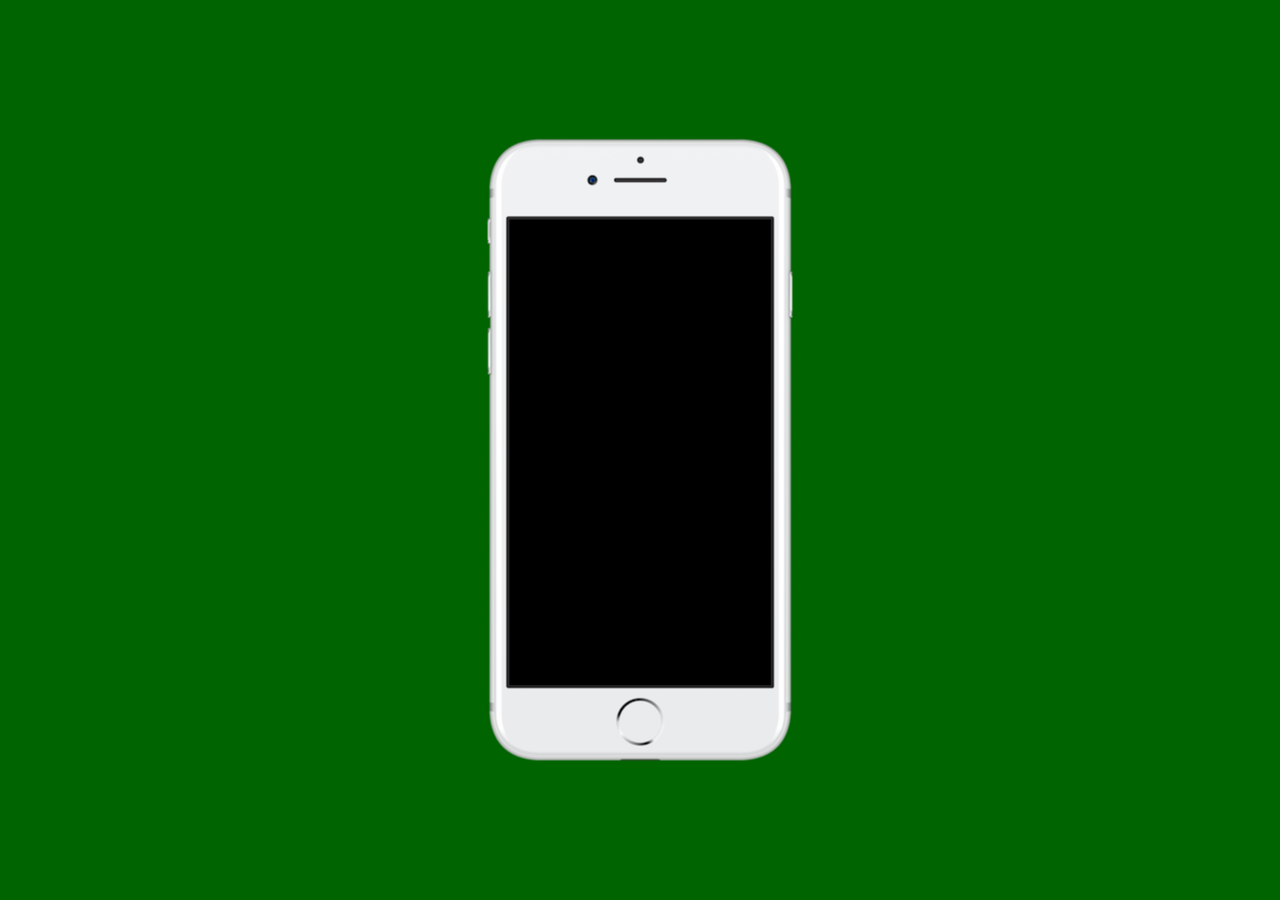
==== index.html @ d4513969 "Criando tela Principal" ====
<!DOCTYPE html>
<html lang="en">
<head>
    <meta charset="UTF-8">
    <meta name="viewport" content="width=device-width, initial-scale=1.0">
    <link rel="stylesheet" href="./imagens/favicon.ico">
    <link rel="stylesheet" href="./estilos/style.css">
    <title>Redes Sociais</title>
</head>
<body>
    <main>
        <section id="telefone">

        </section>
        <section id="redes-sociais">

        </section>
    </main>
    
</body>
</html>
---- estilos/style.css ----
@charset "UTF-8";


*{
    margin: 0px;
    padding: 0px;
}

html, body{
    width: 100vw;
    height: 100vh;
    font-family: Arial, Helvetica, sans-serif;
    background-color: black;
}

main{    
    width: 100vw;
    height: 100vh;
    background-color: darkgreen;
}

section#telefone{
    position: relative;
    top: 50%;
    left: 50%;

    transform: translate(-50%, -50%);

    width: 311px;
    height: 627px;    
    background: url("../imagens/frame-iphone.png")no-repeat top center;
}
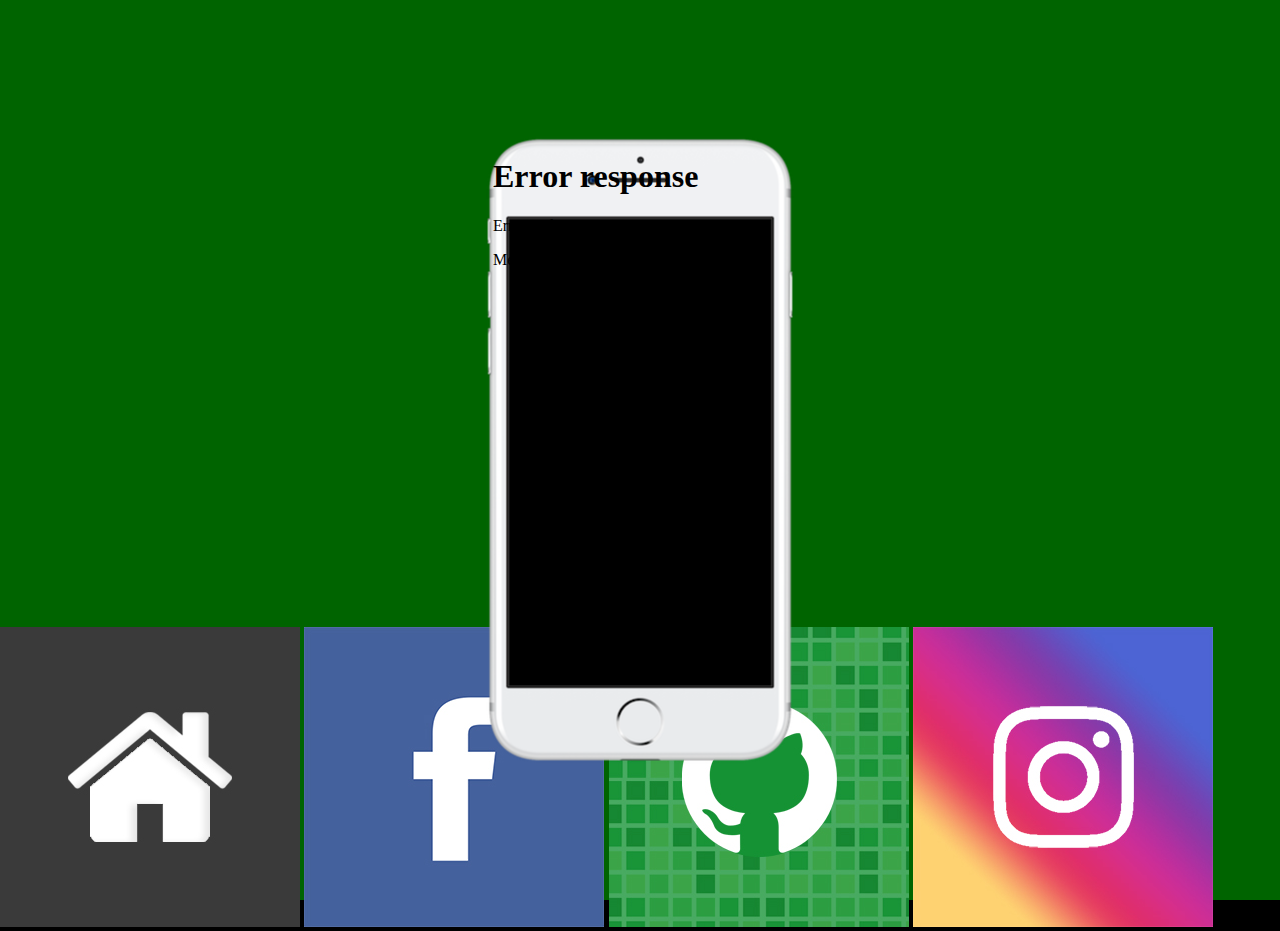
==== commit 25cfdd9f: "." ====
--- a/index.html
+++ b/index.html
@@ -1,5 +1,5 @@
 <!DOCTYPE html>
-<html lang="en">
+<html lang="pt-br">
 <head>
     <meta charset="UTF-8">
     <meta name="viewport" content="width=device-width, initial-scale=1.0">
@@ -10,10 +10,14 @@
 <body>
     <main>
         <section id="telefone">
+            <iframe src="home.html" frameborder="0" name="tela" id="tela">Seu navegador não é compatível com esse recurso </iframe>
+        </section>
 
-        </section>
         <section id="redes-sociais">
-
+            <a href="home.html" target=tela><img src="imagens/logo-home.jpg" alt="logo-home"></a>
+            <a href="facebook.html" target="tela"><img src="imagens/logo-facebook.jpg" alt="logo-facebook"></a>
+            <a href="github.html" target="tela"><img src="imagens/logo-github.jpg" alt="logo-github"></a>
+            <a href="instagram.html" target="tela"><img src="imagens/logo-instagram.jpg" alt="logo-instagram"></a>
         </section>
     </main>
     
